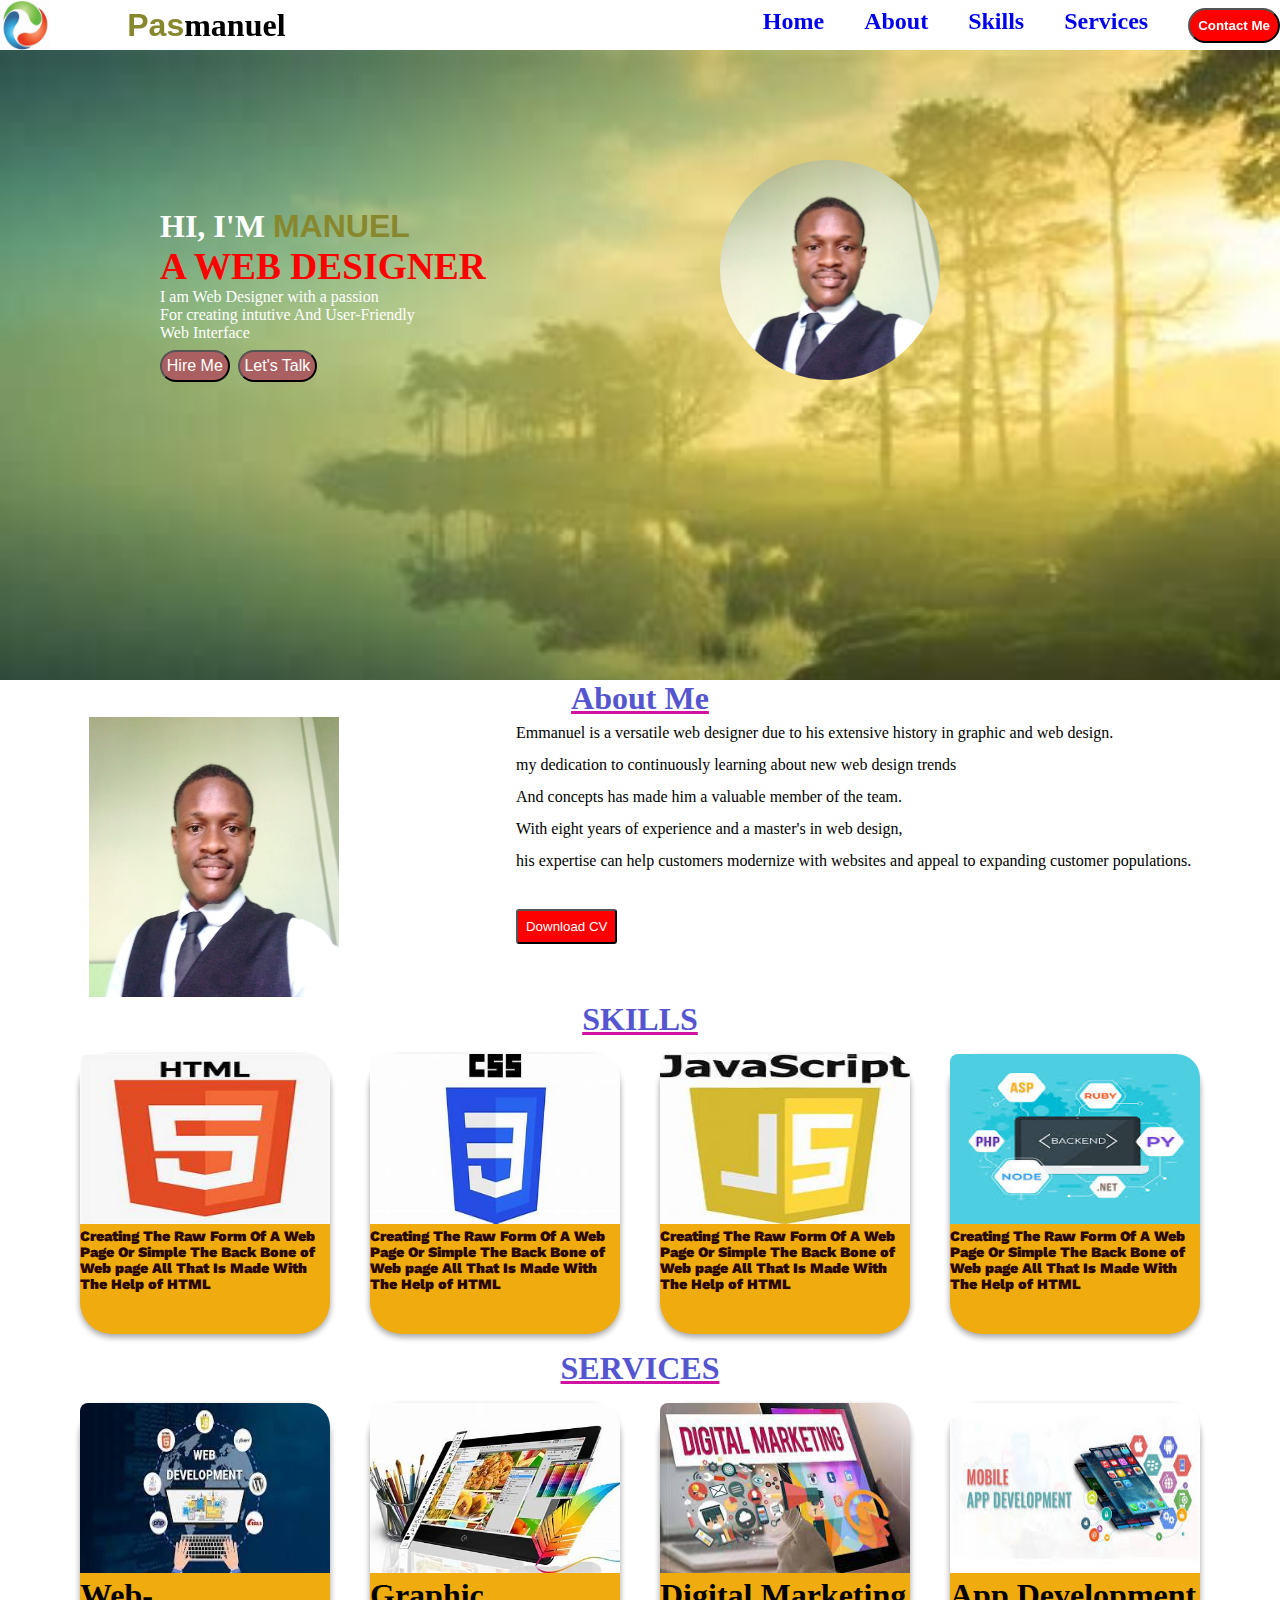
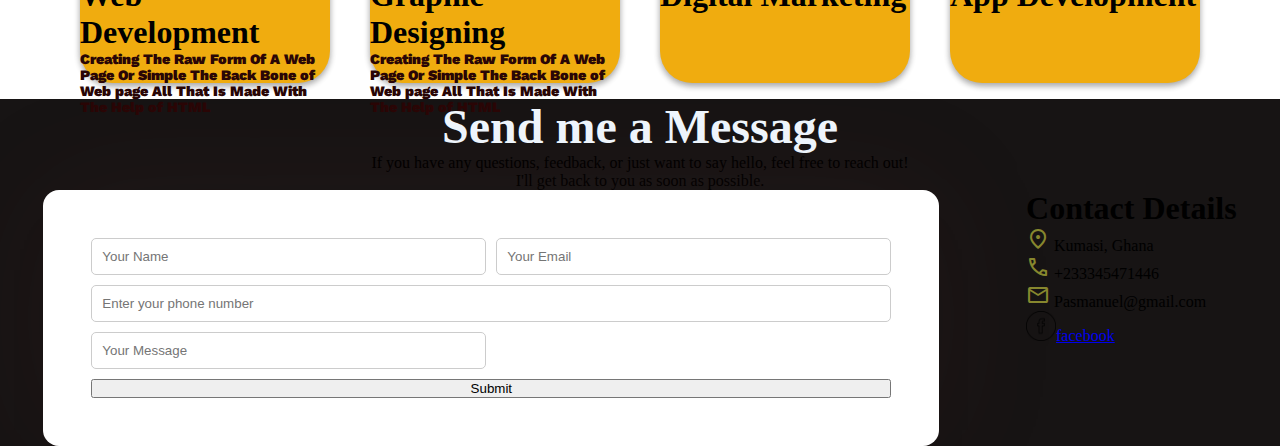
==== portfolio/index.html @ 3b568fd1 "new changes" ====
<!DOCTYPE html>
<html lang="en">
<head>
    <meta charset="UTF-8">
    <meta name="viewport" content="width=device-width, initial-scale=1.0">
    <title>Home - Emmanuel Portfolio</title>
    <link rel="stylesheet" href="stylesheet.css">
    <link rel="preconnect" href="https://fonts.googleapis.com">
    <link rel="preconnect" href="https://fonts.gstatic.com" crossorigin>
    <link rel="stylesheet" href="https://fonts.googleapis.com/css2?family=Material+Symbols+Outlined:opsz,wght,FILL,GRAD@20..48,100..700,0..1,-50..200" />
    <link href="https://fonts.googleapis.com/css2?family=Work+Sans&display=swap" rel="stylesheet">
    <link rel="stylesheet" href="https://fonts.googleapis.com/css2?family=Material+Symbols+Outlined:opsz,wght,FILL,GRAD@24,400,0,0" />
    <link rel="stylesheet" href="https://fonts.googleapis.com/css2?family=Material+Symbols+Outlined:opsz,wght,FILL,GRAD@24,400,0,0" />
</head>
<body id="home">
    <header class="header">
        <img src="./images/logo.jpg" alt="" height="50px"  width="50px">
        <h1><span>Pas</span>manuel</h1>
        <nav>
            <ul class="ul">
                <a href="#home"><li>Home</li></a>
                <a href="#about"><li>About</li></a>
                <a href="#skills"><li>Skills</li></a>
                <a href="#services"><li>Services</li></a>
                <a  href="#contact"><button class="button">Contact Me</button></a>
            </ul>
        </nav>
    </header>
    <section class="section">
            <div class="section1">
                <h1>HI, I'M <span>MANUEL</span></h1>
                <h3>A WEB DESIGNER</h3>
                <p>I am Web Designer with a passion<br>For creating intutive And User-Friendly <br>Web Interface</p>
                <div class="button1">
                    <button>Hire Me</button>
                    <button>Let's Talk</button>
                </div>
            </div>
            <div class="section2">
                <img src="./images/profilepic.jpg" alt="" class="img">
            </div>
    </section>
    <section id="about">
            <div>
                <h1 class="about">About Me</h1>
            </div>
            <div class="container1">
                <div>
                    <img src="./images/profilepic.jpg" alt="" class="img2">
                </div>
                <div>
                    <p class="info">Emmanuel is a versatile web designer due to his extensive history in graphic and web design. <br> my dedication to continuously learning about new web design trends <br>And concepts has made him a valuable member of the team. <br> With eight years of experience and a master's in web design, <br>his expertise can help customers modernize with websites and appeal to expanding customer populations.</p>
                    <div class="cv-button">
                        <button>Download CV</button>
                    </div>
                </div>
            </div>
    </section>
   <section id="skills">
        <div>
            <h1 class="skills">SKILLS</h1>
        </div>
        <div class="skills-menu">
            <div>
                <img src="./images/hmtl.jpg" alt=""  class="skills-img">
               <p>Creating The Raw Form Of A Web <br>
                Page Or Simple The Back Bone of <br>
                Web page All That Is Made With The Help of HTML</p>
            </div>
            <div>
                <img src="./images/css.jpg" alt=""  class="skills-img">
                <p>Creating The Raw Form Of A Web <br>
                    Page Or Simple The Back Bone of <br>
                    Web page All That Is Made With The Help of HTML</p>
            </div>
            <div>
                <img src="./images/java.jpg" alt=""  class="skills-img">
                <p>Creating The Raw Form Of A Web <br>
                    Page Or Simple The Back Bone of <br>
                    Web page All That Is Made With The Help of HTML</p>
            </div>
            <div>
                <img src="./images/backebd2.jpeg" alt="" class="skills-img">
                <p>Creating The Raw Form Of A Web <br>
                    Page Or Simple The Back Bone of <br>
                    Web page All That Is Made With The Help of HTML</p>
            </div>
            </div>
        </div>
   </section>
   <section id="services">
    <div>
        <h1 class="skills">SERVICES</h1>
    </div>
    <div class="skills-menu">
        <div>
            <img src="./images/webd1.jpeg" alt=""  class="skills-img">
            <h1>Web-Development</h1>
           <p>Creating The Raw Form Of A Web
            Page Or Simple The Back Bone of
            Web page All That Is Made With The Help of HTML</p>
        </div>
        <div>
            <img src="./images/graphic.jpg" alt=""  class="skills-img">
            <h1>Graphic Designing</h1>
            <p>Creating The Raw Form Of A Web
                Page Or Simple The Back Bone of
                Web page All That Is Made With The Help of HTML</p>
        </div>
        <div>
            <img src="./images/digitalmarketing.jpeg" alt=""  class="skills-img">
            <h1>Digital Marketing</h1>
            <p></p>
        </div>
        <div>
            <img src="./images/appdev.jpeg" alt="" class="skills-img">
            <h1>App Development</h1>
            <p></p>
        </div>
        </div>
    </div>
</section>
<section class="contact-section"  id="contact">
    <div class="contact-div">
        <div class="send-message">
            <h1>Send me a Message</h1>
            <p>If you have any questions, feedback, or just want to say hello, feel free to reach out! <br> I'll get back to you as soon as possible.</p>
        </div>
        <div class="contact-form-container">
            <div class="form-conatainer">
               <form action="" method="post">
                    <div class="contact-form">
                        <input type="text" name="your-name" placeholder="Your Name">
                        <input type="email" name="your-name" placeholder="Your Email">
                        <input type="tel" id="phoneNumber" name="phoneNumber" pattern="[0-9]{10}" placeholder="Enter your phone number" required>
                        <input type="textarea" name="Message" placeholder="Your Message">
                    </div>
                    <button>Submit</button>
               </form>
            </div>
            <div>
                <h1>Contact Details</h1>
                <div> <span class="material-symbols-outlined">
                    location_on
                    </span>
                    Kumasi, Ghana
                </div>
                <div>
                    <span class="material-symbols-outlined">
                        call
                        </span>
                      +233345471446
                </div>
                <div>
                    <span class="material-symbols-outlined">
                        mail
                        </span>
                        Pasmanuel@gmail.com
                </div>
                <div>
                    <a href="https://web.facebook.com/profile.php?id=100049309082313"><p><img src="./images/facebook_4628653.png" alt="facebook" class="facebookicon">facebook</p></a>
                </div>
               

            </div>
        </div>
    </div>
</section>
</body>
</html>
---- portfolio/stylesheet.css ----
*{
    box-sizing:border-box;
    padding: 0;
    margin: 0;
}


.header{
    width: 100%;
    display: flex;
    justify-content: space-between;
    align-items: center;
    /* flex-direction: column; */
    /* background-color: white; */
    position: sticky;
    top: 0;
    z-index: 2;

}

.ul{
    display: flex;
    flex-direction: ;
    gap: 2.5rem;
}

.ul > a {
    list-style: none;
    text-decoration: none;
}

.button{
    padding: 0.5rem;
    border-radius: 2rem;
    font-weight: 800;
    background-color: red;
    color: white;
}


.section{
    display: flex;
    justify-content: center;
    /* background-color: rgb(41, 38, 38); */
    background-image: url("./images/bg.jpg");
    background-size: cover;
    height: 70vh;

}

.section  h1{
    color:white;
    font-size: 2rem;
}

.section h3{
    color:red;
}


.section p{
    color: white;
    font-size: 1rem;
}



.header > h1{
    margin-left: -25rem;
}

.ul > a li{
    font-size: 1.5rem;
    font-weight: 800;
}

.ul > a:hover{
    background-color:red;
    color: white;
    border-radius: 0.5rem;
    
}

.img{
    height: 220px;
    width: 220px;
    border-radius: 50%;
    transition: all 1s ease-in-out;
}

.img:hover{
    transform:rotate(360deg);
    height:280px;
    width: 280px;
    border-radius: 20px 60px 20px;
    

}

.section1{
    position: absolute;
    left: 10rem;
    top: 13rem;
    font-size: 2rem;
}

.section2{
    position: absolute;
    left: 45rem;
    top: 10rem;
}

span{
    color:rgb(135, 135, 46);
    font-family:'Lucida Sans', 'Lucida Sans Regular', 'Lucida Grande', 'Lucida Sans Unicode', Geneva, Verdana, sans-serif;
}

.button1 > button {
    background-color: rgb(170, 96, 96);
    padding: 0.3rem;
    border-radius: 1rem;
    font-size: 1rem;
    color: white;
}


.img2{
    height:280px;
    width: 250px;
    transition: all 1s ease-in-out;
    
}

.img2:hover{
    height: 320px;
}

.container1{
    display: flex;
    justify-content: space-around;
}

.about{
    font-size: 2rem;
    font-weight: 800;
    font-family:Georgia, 'Times New Roman', Times, serif;
    text-decoration: underline;
    text-decoration-color: rgb(208, 19, 161);
    text-align: center;
    color: rgb(85, 85, 208);
}

.info{
    line-height: 2rem;
    font-size: 1rem;
}

.cv-button > button{
    background-color: red;
    color: white;
    margin-top: 2rem;   
    padding: 0.5rem;
    border-radius: 0.2rem;

}

.skills-menu{
    display: flex;
    gap: 0.5rem;
    margin-left: 4rem;

    
}

.skills-menu > div{
    height: 280px;
    width: 250px;
    background-color: rgb(240, 172, 15);
    border-radius: 2rem;
    margin: 1rem;
    box-shadow: rgba(0, 0, 0, 0.16) 0px 3px 6px, rgba(0, 0, 0, 0.23) 0px 3px 6px;
    transition: all 1s ease-in-out;
    padding-bottom:0.3rem;
    
}

.skills-menu > div:hover{
    height: 150px;
    color:black;
}

.skills-img{
    height: 170px;
    width: 250px;
    border-top-right-radius: 1.5rem;
    border-top-left-radius: 0.5rem;
}

.skills{
    font-size: 2rem;
    font-weight: 800;
    font-family:Georgia, 'Times New Roman', Times, serif;
    text-decoration: underline;
    text-decoration-color: rgb(208, 19, 161);
    text-align: center;
    color: rgb(85, 85, 208);
}


.skills-menu > div p{
    color: rgb(42, 6, 6);
    font-size:0.9rem;
    font-family: 'Work Sans', sans-serif;
    font-weight:900;
}

.skills-menu > div p:hover{
    background-color:
}

.contact-section{
    background-color: rgb(23, 20, 20);
    width: 100%;
}


form {
    display: grid;
    gap: 10px;
}

.contact-form {
    display: grid;
    grid-template-columns: repeat(2, 1fr);
    grid-gap: 10px;
}

#phoneNumber {
    grid-column: span 2;
}

input, textarea {
    padding: 10px;
    box-sizing: border-box;
    width: 100%;
    border: 1px solid #ccc;
    border-radius: 5px;
}

input[type="submit"] {
    background-color: #4caf50;
    color: white;
    cursor: pointer;
}

input[type="submit"]:hover {
    background-color: #45a049;
}
.contact-info{
    color: white;
}

.contact-form-container{
    display: flex;
    justify-content: space-around;
}
.contact-div{
    align-items: center;
}

.send-message{
    text-align: center;
}

.send-message > h1{
    color: aliceblue;
    font-size: 3rem;
}
.form-conatainer{
    background-color: white;
    width: 70vw;
    border-radius: 1rem;
    box-shadow: 0 0 128px 0 rgba(121, 50, 50, 0.1),0 32px 64px -48px rgb(0,0,0,0.5);
    padding: 3rem;
}


.facebookicon{
    height: 30px;
    width: 30px;
    color:white;
}

@media only screen and (max-width:840px){
    .contact-form-container{
        display: flex;
        flex-direction: column;
        justify-content: space-around;
    }
}
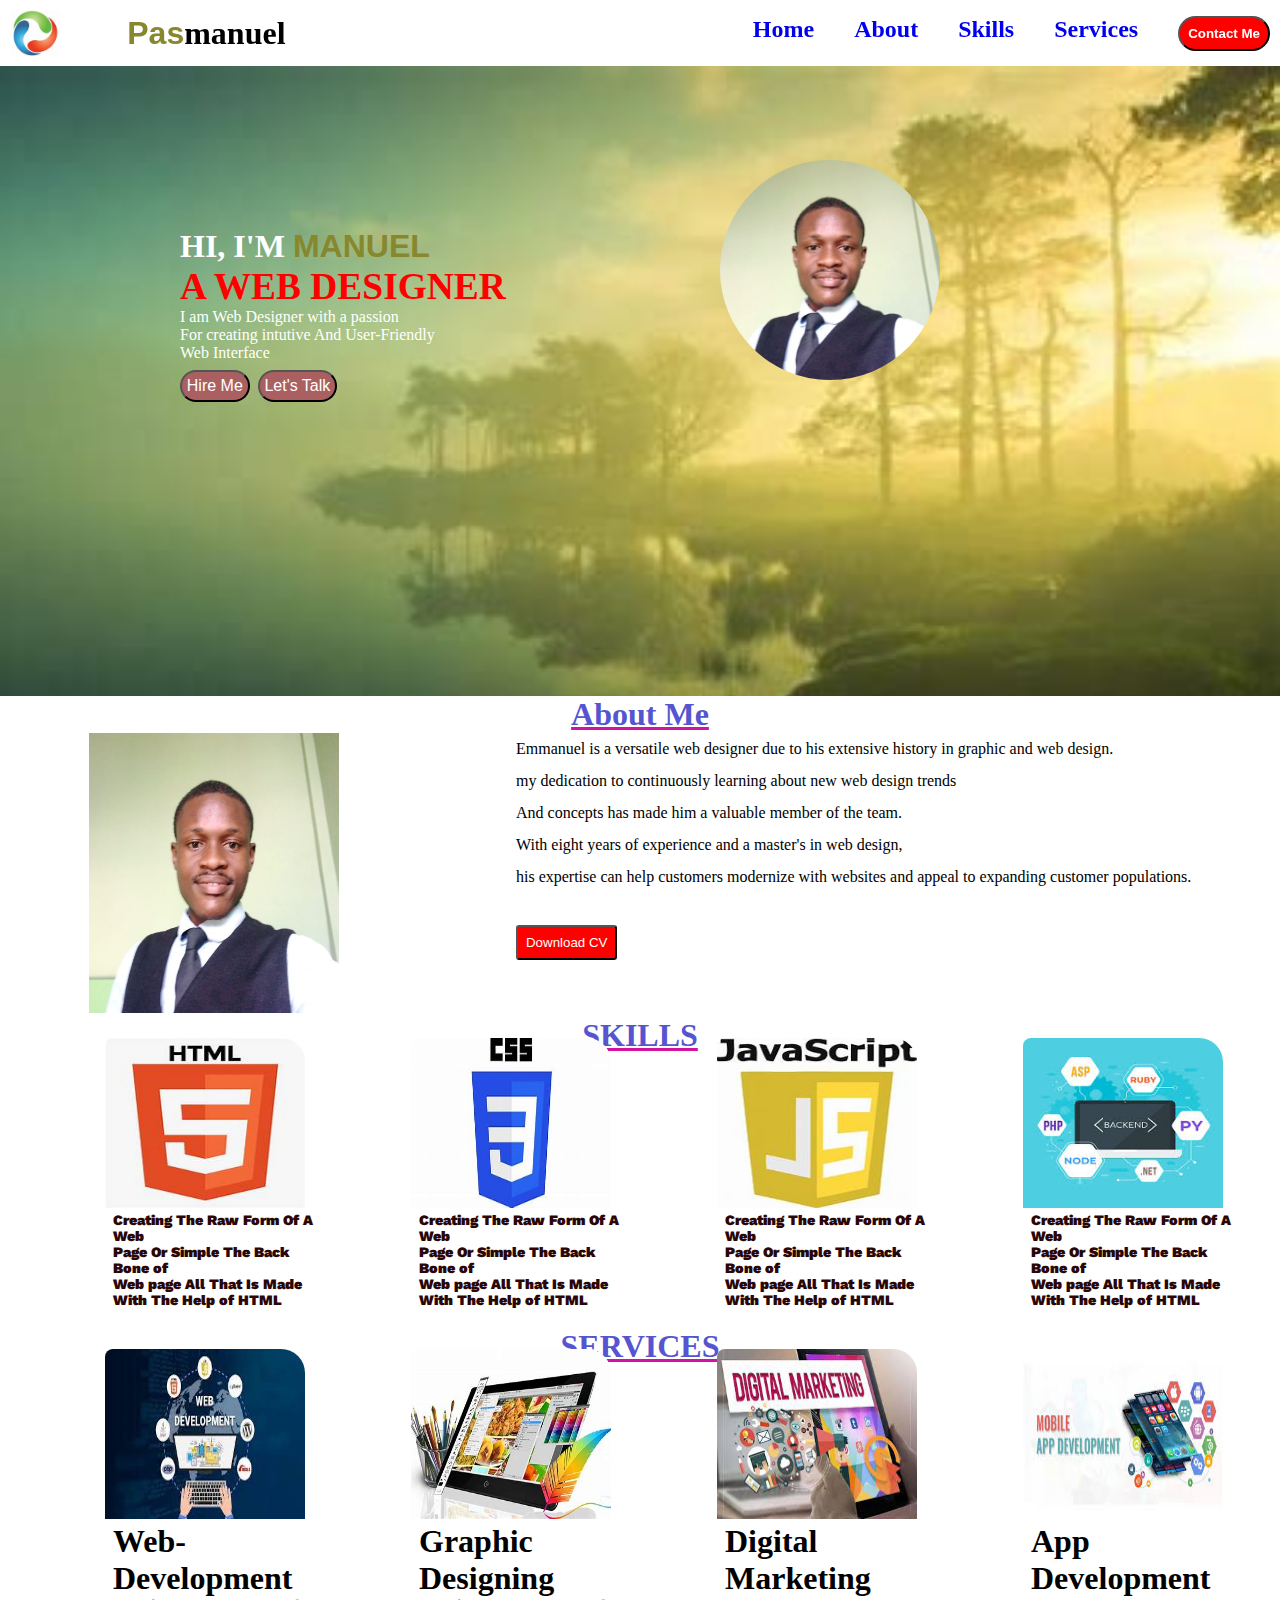
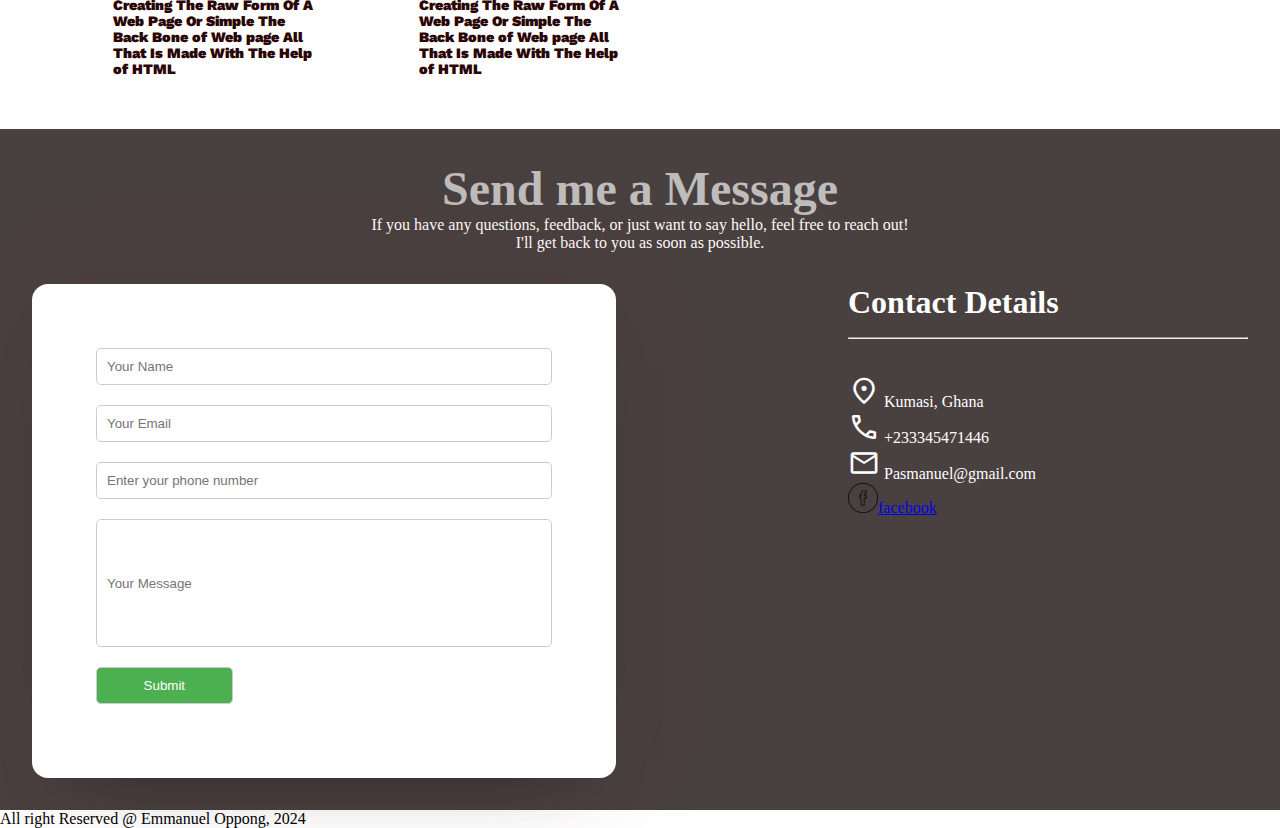
==== commit 91cb40a9: "some new changes" ====
--- a/portfolio/index.html
+++ b/portfolio/index.html
@@ -133,14 +133,19 @@
                         <input type="text" name="your-name" placeholder="Your Name">
                         <input type="email" name="your-name" placeholder="Your Email">
                         <input type="tel" id="phoneNumber" name="phoneNumber" pattern="[0-9]{10}" placeholder="Enter your phone number" required>
-                        <input type="textarea" name="Message" placeholder="Your Message">
+                       <!-- <textarea name="mess" id="" ></textarea> -->
+                        <input type="textarea" name="Message" cols="30" rows="10" placeholder="Your Message">
+
+            
                     </div>
-                    <button>Submit</button>
+                    <input type="submit" value="Submit">
                </form>
             </div>
-            <div>
+            <div class="C-details">
                 <h1>Contact Details</h1>
-                <div> <span class="material-symbols-outlined">
+                <hr> <br><br>
+                <div> 
+                    <span class="material-symbols-outlined">
                     location_on
                     </span>
                     Kumasi, Ghana
@@ -160,11 +165,14 @@
                 <div>
                     <a href="https://web.facebook.com/profile.php?id=100049309082313"><p><img src="./images/facebook_4628653.png" alt="facebook" class="facebookicon">facebook</p></a>
                 </div>
-               
-
             </div>
         </div>
     </div>
 </section>
+<footer>
+    <div>
+       <p> All right Reserved @ Emmanuel Oppong, 2024 </p>
+    </div>
+</footer>
 </body>
 </html>--- a/portfolio/stylesheet.css
+++ b/portfolio/stylesheet.css
@@ -1,3 +1,8 @@
+
+@import url('https://fonts.googleapis.com/css2?family=Roboto+Mono:ital,wght@0,100..700;1,100..700&display=swap');
+
+
+
 *{
     box-sizing:border-box;
     padding: 0;
@@ -172,28 +177,37 @@
     
 }
 
-.skills-menu > div{
-    height: 280px;
+/* .skills-menu > div{
+    height: 295px;
     width: 250px;
     background-color: rgb(240, 172, 15);
     border-radius: 2rem;
     margin: 1rem;
     box-shadow: rgba(0, 0, 0, 0.16) 0px 3px 6px, rgba(0, 0, 0, 0.23) 0px 3px 6px;
     transition: all 1s ease-in-out;
-    padding-bottom:0.3rem;
+    padding:0.6rem;
     
-}
-
-.skills-menu > div:hover{
+} */
+
+.skills-menu > div {
+    width: 100%;
+    max-width: 200px; /* Adjust the max-width based on your design */
+    margin-bottom: 20px;
+}
+
+
+/* .skills-menu > div:hover{
     height: 150px;
     color:black;
-}
+} */
 
 .skills-img{
     height: 170px;
     width: 250px;
     border-top-right-radius: 1.5rem;
     border-top-left-radius: 0.5rem;
+    margin-left: -0.51rem;
+    margin-top: -1rem;
 }
 
 .skills{
@@ -215,11 +229,13 @@
 }
 
 .skills-menu > div p:hover{
-    background-color:
+    background-color: rgb(57, 47, 47);
+    color: white;
 }
 
 .contact-section{
-    background-color: rgb(23, 20, 20);
+    margin-top: 2rem;
+    background-color: rgb(73, 64, 64);
     width: 100%;
 }
 
@@ -239,18 +255,28 @@
     grid-column: span 2;
 }
 
-input, textarea {
+input {
     padding: 10px;
     box-sizing: border-box;
-    width: 100%;
+    width: 70%;
     border: 1px solid #ccc;
     border-radius: 5px;
 }
 
+input[type="textarea"] {
+    padding: 10px;
+    box-sizing: border-box;
+    width: 100%;
+    height: 8rem;
+    border: 1px solid #ccc;
+    border-radius: 5px;
+}
+
 input[type="submit"] {
     background-color: #4caf50;
     color: white;
     cursor: pointer;
+    width: 30%;
 }
 
 input[type="submit"]:hover {
@@ -263,25 +289,55 @@
 .contact-form-container{
     display: flex;
     justify-content: space-around;
-}
+    margin-top: 2rem;
+    width: 100%;
+}
+
 .contact-div{
     align-items: center;
+    padding: 2rem;
 }
 
 .send-message{
     text-align: center;
+
 }
 
 .send-message > h1{
-    color: aliceblue;
+    color: rgb(191, 188, 188);
     font-size: 3rem;
+}
+
+.send-message > p{
+    color: rgb(255, 250, 250);
+    /* font-size: rem; */
 }
 .form-conatainer{
     background-color: white;
-    width: 70vw;
+    width: 30%;
     border-radius: 1rem;
     box-shadow: 0 0 128px 0 rgba(121, 50, 50, 0.1),0 32px 64px -48px rgb(0,0,0,0.5);
-    padding: 3rem;
+    padding: 4rem;
+}
+
+.C-details{
+    margin-top: 6rem;
+    color: white;
+}
+
+hr{
+
+}
+
+.C-details > h1{
+    margin-bottom: 1rem;
+    color: white;
+    font-size: 2rem;
+}
+
+.C-details > div span{
+    color: white;
+    font-size: 2rem;
 }
 
 
@@ -297,4 +353,154 @@
         flex-direction: column;
         justify-content: space-around;
     }
-}+
+    .form-conatainer{
+        background-color: white;
+        width: 100vw;
+    
+        border-radius: 1rem;
+        box-shadow: 0 0 128px 0 rgba(121, 50, 50, 0.1),0 32px 64px -48px rgb(0,0,0,0.5);
+        padding: 4rem;
+    }
+
+    .skills-menu{
+        display: block;
+
+    }
+}
+/* Add these styles to your existing CSS */
+
+.contact-form-container {
+    display: flex;
+    flex-wrap: wrap;
+    justify-content: space-around;
+    align-items: flex-start;
+}
+
+.form-conatainer {
+    width: 100%;
+    max-width: 600px; /* Set your preferred maximum width */
+}
+
+.contact-form {
+    display: flex;
+    flex-direction: column;
+}
+
+input, textarea {
+    width: 100%;
+    margin-bottom: 10px;
+}
+
+.C-details {
+    width: 100%;
+    max-width: 400px; /* Set your preferred maximum width */
+    margin-top: 20px;
+}
+
+@media screen and (min-width: 768px) {
+    .contact-form-container {
+        justify-content: space-between;
+    }
+
+    .form-conatainer {
+        width: 48%; /* Adjust the width as needed */
+    }
+
+    .C-details {
+        margin-top: 0;
+    }
+}
+
+/* Add these styles to your existing CSS */
+
+/* General styles for skills and services sections */
+.skills {
+    text-align: center;
+}
+
+.skills-menu {
+    display: flex;
+    flex-wrap:wrap-reverse;
+    justify-content: space-around;
+}
+
+/* Individual item styles */
+
+.skills-img {
+    max-width: 100%;
+}
+
+/* Media queries for responsiveness */
+@media screen and (min-width: 768px) {
+    .skills-menu > div {
+        width: 48%; /* Adjust the width as needed for a two-column layout */
+    }
+}
+
+@media screen and (min-width: 1024px) {
+    .skills-menu > div {
+        width: 30%; /* Adjust the width as needed for a three-column layout */
+    }
+}
+
+/* Add these styles to your existing CSS */
+
+/* General styles for header */
+.header {
+    display: flex;
+    justify-content: space-between;
+    align-items: center;
+    padding: 10px;
+}
+
+.header img {
+    max-width: 100%;
+    height: auto;
+}
+
+/* General styles for section */
+.section {
+    display: flex;
+    flex-wrap: wrap;
+}
+
+.section1 {
+    flex: 1;
+    padding: 20px;
+}
+
+.section2 {
+    flex: 1;
+    text-align: center;
+}
+
+.img {
+    max-width: 100%;
+    height: auto;
+}
+
+/* Media queries for responsiveness */
+@media screen and (max-width: 768px) {
+    .header {
+        flex-direction: column;
+        align-items: center;
+    }
+
+    .ul {
+        text-align: center;
+        margin-top: 10px;
+    }
+
+    .section {
+        flex-direction: column-reverse;
+    }
+
+    .section1 {
+        order: 2;
+    }
+
+    .section2 {
+        order: 1;
+    }
+}
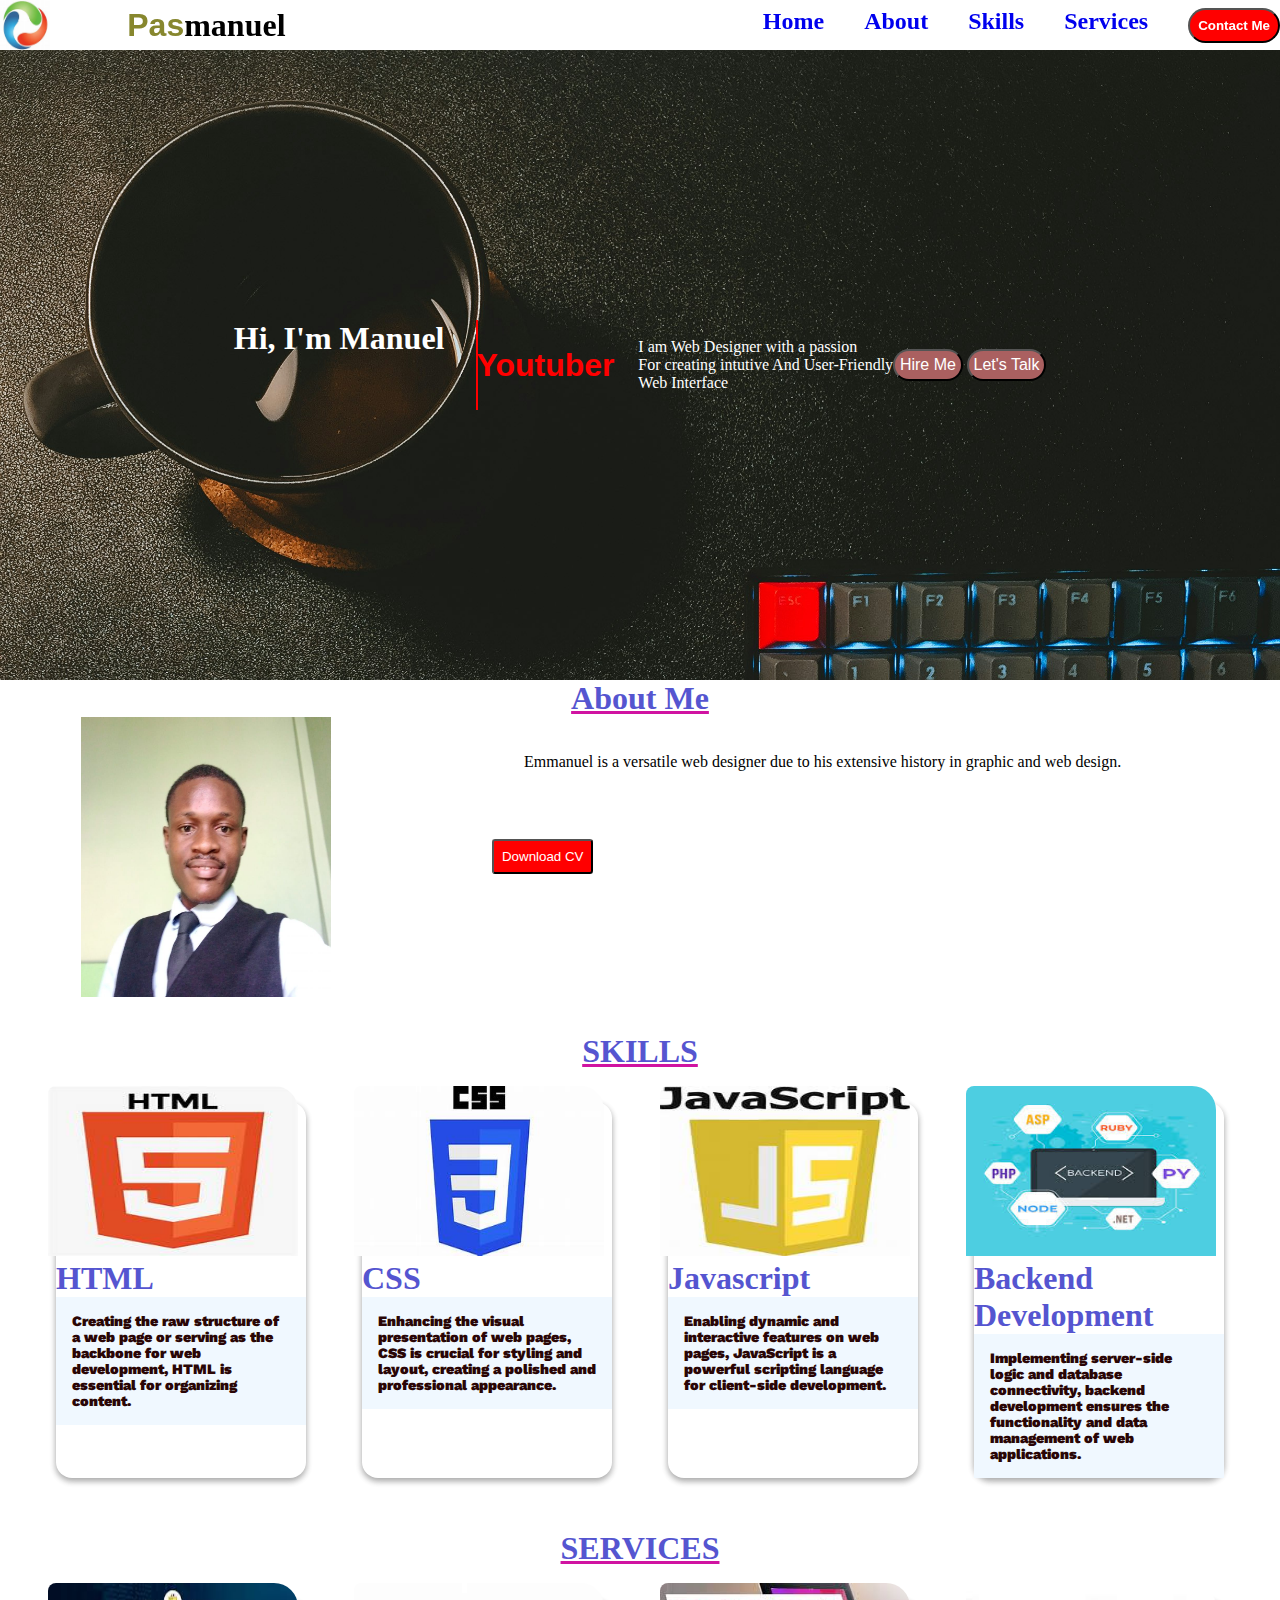
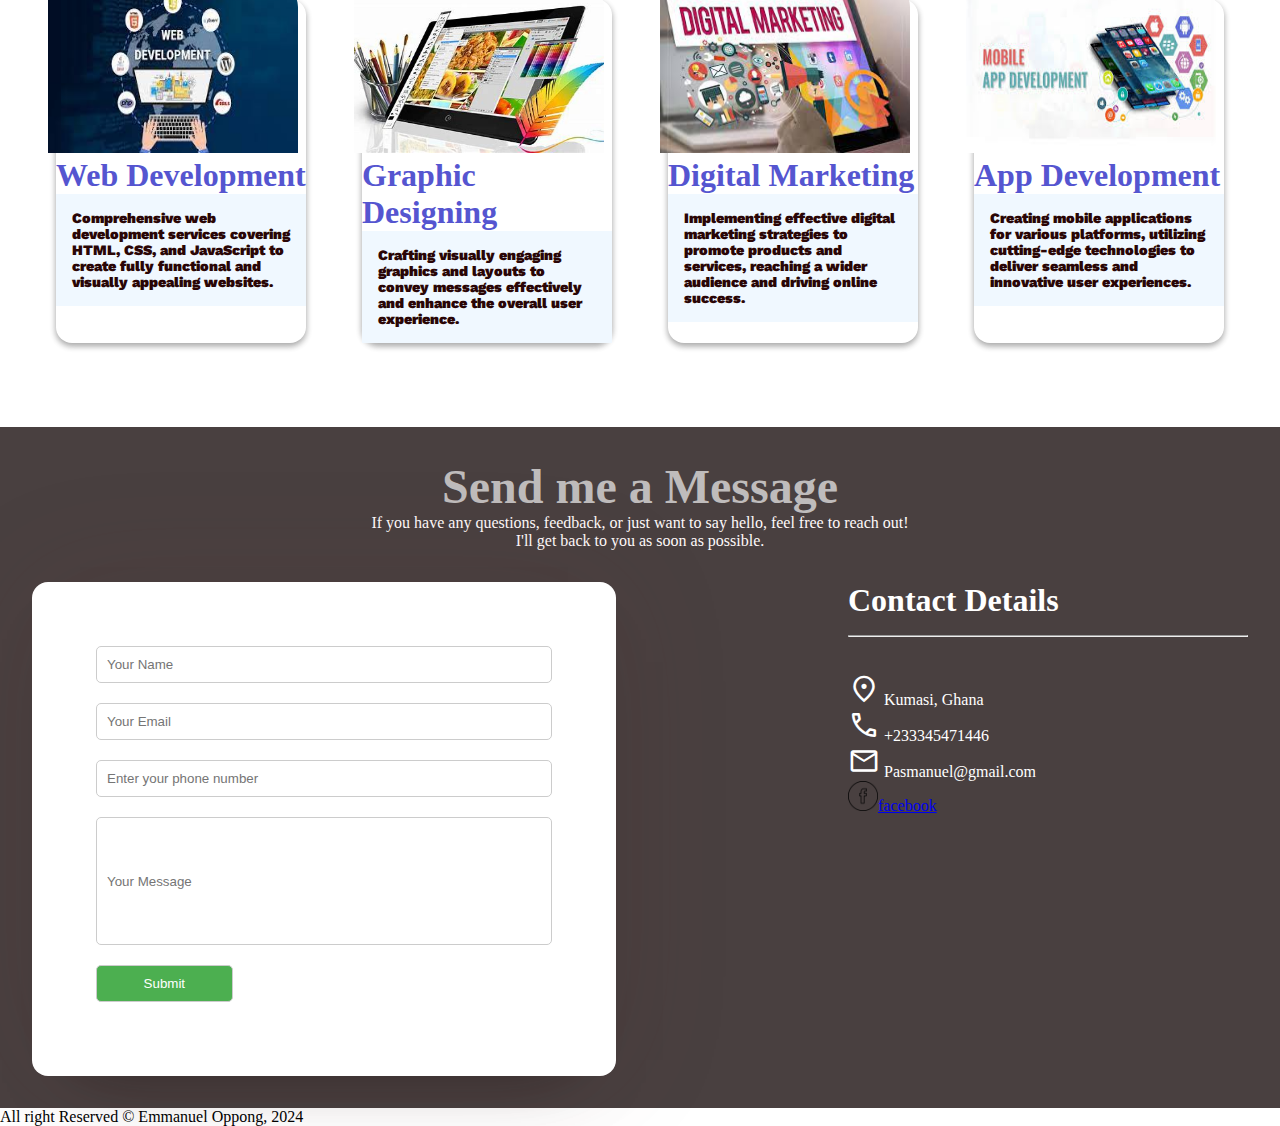
==== commit a4608c18: "made much changes" ====
--- a/portfolio/index.html
+++ b/portfolio/index.html
@@ -27,18 +27,23 @@
         </nav>
     </header>
     <section class="section">
-            <div class="section1">
-                <h1>HI, I'M <span>MANUEL</span></h1>
-                <h3>A WEB DESIGNER</h3>
+        <div class="section1">
+            <div class="info-main">
+                    <h1>Hi, I'm <span>Manuel</span></h1>
+                    <ul class="info">
+                        <li><span>Youtuber</span></li>
+                        <li><span>Develoer</span></li>
+                        <li><span>Designer</span></li>
+                        <li><span>Freelancer</span></li>
+                   </ul>
+                </div>
                 <p>I am Web Designer with a passion<br>For creating intutive And User-Friendly <br>Web Interface</p>
                 <div class="button1">
                     <button>Hire Me</button>
                     <button>Let's Talk</button>
                 </div>
             </div>
-            <div class="section2">
-                <img src="./images/profilepic.jpg" alt="" class="img">
-            </div>
+        </div>
     </section>
     <section id="about">
             <div>
@@ -56,123 +61,115 @@
                 </div>
             </div>
     </section>
-   <section id="skills">
+    <section id="skills">
         <div>
             <h1 class="skills">SKILLS</h1>
         </div>
         <div class="skills-menu">
             <div>
-                <img src="./images/hmtl.jpg" alt=""  class="skills-img">
-               <p>Creating The Raw Form Of A Web <br>
-                Page Or Simple The Back Bone of <br>
-                Web page All That Is Made With The Help of HTML</p>
+                <img src="./images/hmtl.jpg" alt="" class="skills-img">
+                <h1>HTML</h1>
+                <p>Creating the raw structure of a web page or serving as the backbone for web development, HTML is essential for organizing content.</p>
             </div>
             <div>
-                <img src="./images/css.jpg" alt=""  class="skills-img">
-                <p>Creating The Raw Form Of A Web <br>
-                    Page Or Simple The Back Bone of <br>
-                    Web page All That Is Made With The Help of HTML</p>
+                <img src="./images/css.jpg" alt="" class="skills-img">
+                <h1>CSS</h1>
+                <p>Enhancing the visual presentation of web pages, CSS is crucial for styling and layout, creating a polished and professional appearance.</p>
             </div>
             <div>
-                <img src="./images/java.jpg" alt=""  class="skills-img">
-                <p>Creating The Raw Form Of A Web <br>
-                    Page Or Simple The Back Bone of <br>
-                    Web page All That Is Made With The Help of HTML</p>
+                <img src="./images/java.jpg" alt="" class="skills-img">
+                <h1>Javascript</h1>
+                <p>Enabling dynamic and interactive features on web pages, JavaScript is a powerful scripting language for client-side development.</p>
             </div>
             <div>
                 <img src="./images/backebd2.jpeg" alt="" class="skills-img">
-                <p>Creating The Raw Form Of A Web <br>
-                    Page Or Simple The Back Bone of <br>
-                    Web page All That Is Made With The Help of HTML</p>
-            </div>
+                <h1>Backend Development</h1>
+                <p>Implementing server-side logic and database connectivity, backend development ensures the functionality and data management of web applications.</p>
             </div>
         </div>
-   </section>
-   <section id="services">
-    <div>
-        <h1 class="skills">SERVICES</h1>
-    </div>
-    <div class="skills-menu">
+    </section>
+    
+    <section id="services">
         <div>
-            <img src="./images/webd1.jpeg" alt=""  class="skills-img">
-            <h1>Web-Development</h1>
-           <p>Creating The Raw Form Of A Web
-            Page Or Simple The Back Bone of
-            Web page All That Is Made With The Help of HTML</p>
+            <h1 class="skills">SERVICES</h1>
         </div>
-        <div>
-            <img src="./images/graphic.jpg" alt=""  class="skills-img">
-            <h1>Graphic Designing</h1>
-            <p>Creating The Raw Form Of A Web
-                Page Or Simple The Back Bone of
-                Web page All That Is Made With The Help of HTML</p>
+        <div class="services-menu">
+            <div>
+                <img src="./images/webd1.jpeg" alt="" class="skills-img">
+                <h1>Web Development</h1>
+                <p>Comprehensive web development services covering HTML, CSS, and JavaScript to create fully functional and visually appealing websites.</p>
+            </div>
+            <div>
+                <img src="./images/graphic.jpg" alt="" class="skills-img">
+                <h1>Graphic Designing</h1>
+                <p>Crafting visually engaging graphics and layouts to convey messages effectively and enhance the overall user experience.</p>
+            </div>
+            <div>
+                <img src="./images/digitalmarketing.jpeg" alt="" class="skills-img">
+                <h1>Digital Marketing</h1>
+                <p>Implementing effective digital marketing strategies to promote products and services, reaching a wider audience and driving online success.</p>
+            </div>
+            <div>
+                <img src="./images/appdev.jpeg" alt="" class="skills-img">
+                <h1>App Development</h1>
+                <p>Creating mobile applications for various platforms, utilizing cutting-edge technologies to deliver seamless and innovative user experiences.</p>
+            </div>
         </div>
-        <div>
-            <img src="./images/digitalmarketing.jpeg" alt=""  class="skills-img">
-            <h1>Digital Marketing</h1>
-            <p></p>
-        </div>
-        <div>
-            <img src="./images/appdev.jpeg" alt="" class="skills-img">
-            <h1>App Development</h1>
-            <p></p>
-        </div>
-        </div>
-    </div>
-</section>
-<section class="contact-section"  id="contact">
-    <div class="contact-div">
-        <div class="send-message">
-            <h1>Send me a Message</h1>
-            <p>If you have any questions, feedback, or just want to say hello, feel free to reach out! <br> I'll get back to you as soon as possible.</p>
-        </div>
-        <div class="contact-form-container">
-            <div class="form-conatainer">
-               <form action="" method="post">
-                    <div class="contact-form">
-                        <input type="text" name="your-name" placeholder="Your Name">
-                        <input type="email" name="your-name" placeholder="Your Email">
-                        <input type="tel" id="phoneNumber" name="phoneNumber" pattern="[0-9]{10}" placeholder="Enter your phone number" required>
-                       <!-- <textarea name="mess" id="" ></textarea> -->
-                        <input type="textarea" name="Message" cols="30" rows="10" placeholder="Your Message">
+    </section>
+    
+    <section class="contact-section"  id="contact">
+        <div class="contact-div">
+            <div class="send-message">
+                <h1>Send me a Message</h1>
+                <p>If you have any questions, feedback, or just want to say hello, feel free to reach out! <br> I'll get back to you as soon as possible.</p>
+            </div>
+            <div class="contact-form-container">
+                <div class="form-conatainer">
+                <form action="" method="post">
+                        <div class="contact-form">
+                            <input type="text" name="your-name" placeholder="Your Name">
+                            <input type="email" name="your-name" placeholder="Your Email">
+                            <input type="tel" id="phoneNumber" name="phoneNumber" pattern="[0-9]{10}" placeholder="Enter your phone number" required>
+                        <!-- <textarea name="mess" id="" ></textarea> -->
+                            <input type="textarea" name="Message" cols="30" rows="10" placeholder="Your Message">
 
-            
+                
+                        </div>
+                        <input type="submit" value="Submit">
+                </form>
+                </div>
+                <div class="C-details">
+                    <h1>Contact Details</h1>
+                    <hr> <br><br>
+                    <div> 
+                        <span class="material-symbols-outlined">
+                        location_on
+                        </span>
+                        Kumasi, Ghana
                     </div>
-                    <input type="submit" value="Submit">
-               </form>
-            </div>
-            <div class="C-details">
-                <h1>Contact Details</h1>
-                <hr> <br><br>
-                <div> 
-                    <span class="material-symbols-outlined">
-                    location_on
-                    </span>
-                    Kumasi, Ghana
-                </div>
-                <div>
-                    <span class="material-symbols-outlined">
-                        call
-                        </span>
-                      +233345471446
-                </div>
-                <div>
-                    <span class="material-symbols-outlined">
-                        mail
-                        </span>
-                        Pasmanuel@gmail.com
-                </div>
-                <div>
-                    <a href="https://web.facebook.com/profile.php?id=100049309082313"><p><img src="./images/facebook_4628653.png" alt="facebook" class="facebookicon">facebook</p></a>
+                    <div>
+                        <span class="material-symbols-outlined">
+                            call
+                            </span>
+                        +233345471446
+                    </div>
+                    <div>
+                        <span class="material-symbols-outlined">
+                            mail
+                            </span>
+                            Pasmanuel@gmail.com
+                    </div>
+                    <div>
+                        <a href="https://web.facebook.com/profile.php?id=100049309082313"><p><img src="./images/facebook_4628653.png" alt="facebook" class="facebookicon">facebook</p></a>
+                    </div>
                 </div>
             </div>
         </div>
-    </div>
-</section>
-<footer>
-    <div>
-       <p> All right Reserved @ Emmanuel Oppong, 2024 </p>
-    </div>
-</footer>
+    </section>
+    <footer>
+        <div>
+        <p> All right Reserved &COPY; Emmanuel Oppong, 2024 </p>
+        </div>
+    </footer>
 </body>
 </html>--- a/portfolio/stylesheet.css
+++ b/portfolio/stylesheet.css
@@ -1,5 +1,6 @@
 
-@import url('https://fonts.googleapis.com/css2?family=Roboto+Mono:ital,wght@0,100..700;1,100..700&display=swap');
+@import url('https://fonts.googleapis.com/css2?family=Poppins:ital,wght@0,100;0,200;0,300;0,400;0,500;0,600;0,700;0,800;0,900;1,100;1,200;1,300;1,400;1,500;1,600;1,700;1,800;1,900&family=Roboto+Mono:ital,wght@0,100..700;1,100..700&display=swap');
+
 
 
 
@@ -25,7 +26,6 @@
 
 .ul{
     display: flex;
-    flex-direction: ;
     gap: 2.5rem;
 }
 
@@ -47,13 +47,62 @@
     display: flex;
     justify-content: center;
     /* background-color: rgb(41, 38, 38); */
-    background-image: url("./images/bg.jpg");
+    background-image: url("./images/backg\ \(1\).jpg");
     background-size: cover;
     height: 70vh;
-
-}
-
-.section  h1{
+    width: 100%;
+
+}
+.info-main{
+    display: flex;
+}
+
+
+.info{
+    margin-left: 2rem;
+    line-height: 90px;
+    height: 90px            ;
+    overflow: hidden;
+    
+}
+
+
+.info > li{
+    font-size: 2rem;
+    list-style: none;
+    font-family:'Lucida Sans', 'Lucida Sans Regular', 'Lucida Grande', 'Lucida Sans Unicode', Geneva, Verdana, sans-serif;
+    color: red;
+    font-weight: 800;
+    position: relative;
+}
+
+.info li ::after{
+    content: "";
+    position: absolute;
+    left: 0 ;
+    /* background-color: rgb(53, 55, 12); */
+    height: 100%;
+    width: 100%;
+    border-left: 2px solid red;
+    animation: typing 3s steps(10);
+    infinite:
+}
+
+
+
+
+
+@keyframes typing{
+    40%,
+    60% {
+        left: calc(100% + 30px);
+    }
+    100%{
+        left: 0;
+    }
+}
+
+.info-main h1{
     color:white;
     font-size: 2rem;
 }
@@ -103,10 +152,9 @@
 }
 
 .section1{
-    position: absolute;
-    left: 10rem;
-    top: 13rem;
-    font-size: 2rem;
+   display: flex;
+   justify-content: center;
+   align-items: center;
 }
 
 .section2{
@@ -115,7 +163,7 @@
     top: 10rem;
 }
 
-span{
+.header > h1 > span{
     color:rgb(135, 135, 46);
     font-family:'Lucida Sans', 'Lucida Sans Regular', 'Lucida Grande', 'Lucida Sans Unicode', Geneva, Verdana, sans-serif;
 }
@@ -155,10 +203,7 @@
     color: rgb(85, 85, 208);
 }
 
-.info{
-    line-height: 2rem;
-    font-size: 1rem;
-}
+
 
 .cv-button > button{
     background-color: red;
@@ -169,32 +214,47 @@
 
 }
 
-.skills-menu{
+.skills-menu ,.services-menu{
     display: flex;
     gap: 0.5rem;
     margin-left: 4rem;
-
-    
-}
-
+}
+
+
+.skills-menu ,.services-menu{
+    display: flex;
+    flex-wrap:wrap-reverse;
+    justify-content: space-around;
+    margin: 2rem;
+} 
+
+ 
 /* .skills-menu > div{
     height: 295px;
     width: 250px;
-    background-color: rgb(240, 172, 15);
+ background-color: rgb(240, 172, 15);
     border-radius: 2rem;
     margin: 1rem;
+     box-shadow: rgba(0, 0, 0, 0.16) 0px 3px 6px, rgba(0, 0, 0, 0.23) 0px 3px 6px;
+   
+}*/
+
+ .skills-menu > div {
+    width: 100%;
+    max-width: 250px; /* Adjust the max-width based on your design */
+    margin-bottom: 20px; 
     box-shadow: rgba(0, 0, 0, 0.16) 0px 3px 6px, rgba(0, 0, 0, 0.23) 0px 3px 6px;
-    transition: all 1s ease-in-out;
-    padding:0.6rem;
-    
-} */
-
-.skills-menu > div {
-    width: 100%;
-    max-width: 200px; /* Adjust the max-width based on your design */
-    margin-bottom: 20px;
-}
-
+    border-radius: 1rem;
+
+} 
+
+.services-menu > div {
+    width: 100%;
+    max-width: 250px; /* Adjust the max-width based on your design */
+    margin-bottom: 20px; 
+    box-shadow: rgba(0, 0, 0, 0.16) 0px 3px 6px, rgba(0, 0, 0, 0.23) 0px 3px 6px;
+    border-radius: 1rem;
+} 
 
 /* .skills-menu > div:hover{
     height: 150px;
@@ -211,6 +271,7 @@
 }
 
 .skills{
+    margin: 2rem;
     font-size: 2rem;
     font-weight: 800;
     font-family:Georgia, 'Times New Roman', Times, serif;
@@ -222,19 +283,56 @@
 
 
 .skills-menu > div p{
+    background-color: aliceblue;
     color: rgb(42, 6, 6);
     font-size:0.9rem;
     font-family: 'Work Sans', sans-serif;
     font-weight:900;
+    padding: 1rem;
+
+
+}
+
+.services-menu > div p{
+    background-color: aliceblue;
+    color: rgb(42, 6, 6);
+    font-size:0.9rem;
+    font-family: 'Work Sans', sans-serif;
+    font-weight:900;
+    padding: 1rem;
+
+
+
+}
+
+.skills-menu > div h1{
+    color: rgb(85, 85, 208);
+
+}
+
+.services-menu > div h1{
+    color: rgb(85, 85, 208);
+
+}
+
+
+
+.services-menu > div p:hover{
+    background-color: rgb(251, 22, 22);
+    color: white;
+    padding: 1rem;
+    border-radius: 1rem;
 }
 
 .skills-menu > div p:hover{
-    background-color: rgb(57, 47, 47);
-    color: white;
+    background-color: rgb(251, 22, 22);
+    color: white;
+    padding: 1rem;
+    border-radius: 1rem;
 }
 
 .contact-section{
-    margin-top: 2rem;
+    margin-top: 4rem;
     background-color: rgb(73, 64, 64);
     width: 100%;
 }
@@ -326,7 +424,7 @@
 }
 
 hr{
-
+    color: red;
 }
 
 .C-details > h1{
@@ -367,6 +465,12 @@
         display: block;
 
     }
+
+    
+    .services-menu{
+        display: block;
+
+    }
 }
 /* Add these styles to your existing CSS */
 
@@ -412,20 +516,16 @@
     }
 }
 
-/* Add these styles to your existing CSS */
-
-/* General styles for skills and services sections */
+
+
+
 .skills {
     text-align: center;
 }
 
-.skills-menu {
-    display: flex;
-    flex-wrap:wrap-reverse;
-    justify-content: space-around;
-}
-
-/* Individual item styles */
+
+
+
 
 .skills-img {
     max-width: 100%;
@@ -436,71 +536,20 @@
     .skills-menu > div {
         width: 48%; /* Adjust the width as needed for a two-column layout */
     }
+
+    .services-menu > div {
+        width: 48%; /* Adjust the width as needed for a two-column layout */
+    }
 }
 
 @media screen and (min-width: 1024px) {
     .skills-menu > div {
-        width: 30%; /* Adjust the width as needed for a three-column layout */
-    }
-}
-
-/* Add these styles to your existing CSS */
-
-/* General styles for header */
-.header {
-    display: flex;
-    justify-content: space-between;
-    align-items: center;
-    padding: 10px;
-}
-
-.header img {
-    max-width: 100%;
-    height: auto;
-}
-
-/* General styles for section */
-.section {
-    display: flex;
-    flex-wrap: wrap;
-}
-
-.section1 {
-    flex: 1;
-    padding: 20px;
-}
-
-.section2 {
-    flex: 1;
-    text-align: center;
-}
-
-.img {
-    max-width: 100%;
-    height: auto;
-}
-
-/* Media queries for responsiveness */
-@media screen and (max-width: 768px) {
-    .header {
-        flex-direction: column;
-        align-items: center;
-    }
-
-    .ul {
-        text-align: center;
-        margin-top: 10px;
-    }
-
-    .section {
-        flex-direction: column-reverse;
-    }
-
-    .section1 {
-        order: 2;
-    }
-
-    .section2 {
-        order: 1;
-    }
-}
+        width: 60%;
+       
+    }
+
+    .services-menu > div {
+        width: 60%; /* Adjust the width as needed for a three-column layout */
+    }
+}
+
